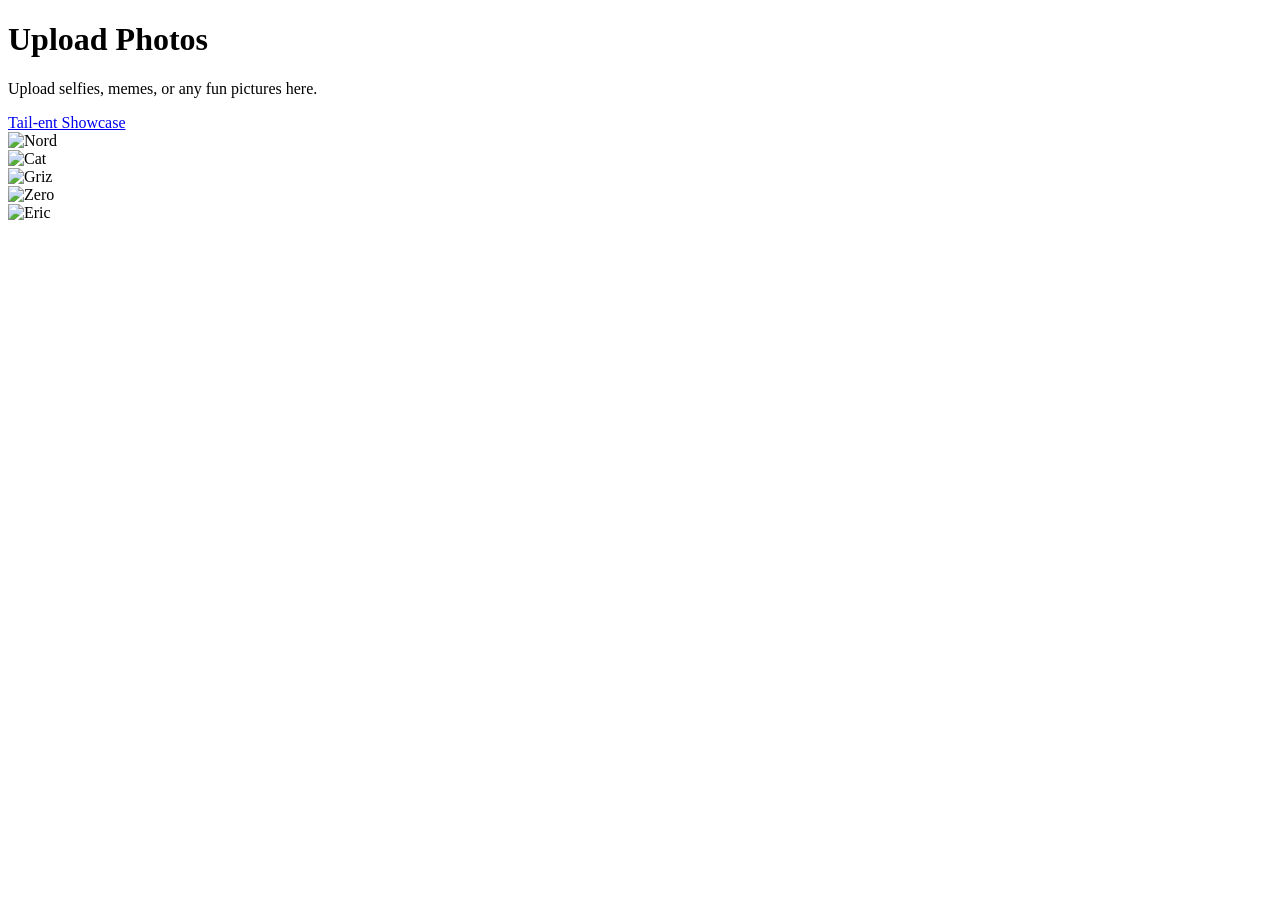
==== src/templates/index.html @ 480c70c9 "feat: add basic HTML templates" ====
<!DOCTYPE html>
<html lang="en">
<head>
    <meta charset="UTF-8">
    <meta name="viewport" content="width=device-width, initial-scale=1.0">
    <title>image-hosting</title>
    <link rel="preconnect" href="https://fonts.googleapis.com">
    <link rel="preconnect" href="https://fonts.gstatic.com" crossorigin>
    <link href="https://fonts.googleapis.com/css2?family=Inter:ital,opsz,wght@0,14..32,100..900;1,14..32,100..900&display=swap"
          rel="stylesheet">
    <link rel="stylesheet" href="../static/css/style.css">
</head>
<body>
<header>
    <div class="header">
        <h1 class="header__title">Upload Photos</h1>
        <p class="header__text">Upload selfies, memes, or any fun pictures here.</p>
    </div>
    <div class="header__button">
        <a href="/upload" class="header__button-btn">Tail-ent Showcase</a>
    </div>
</header>
<main>
        <div class="hero">
            <div class="hero__img">
                <img class="img" src="../static/img/Nord.png" alt="Nord">
            </div>
            <div class="hero__img">
                <img class="img" src="../static/img/Cat.png" alt="Cat">
            </div>
            <div class="hero__img">
                <img class="img" src="../static/img/Griz.png" alt="Griz">
            </div>
            <div class="hero__img">
                <img class="img" src="../static/img/Zero.png" alt="Zero">
            </div>
            <div class="hero__img">
                <img class="img" src="../static/img/Eric.png" alt="Eric">
            </div>
        </div>
    </main>
<script src="../static/js/index.js"></script>
</body>
</html>
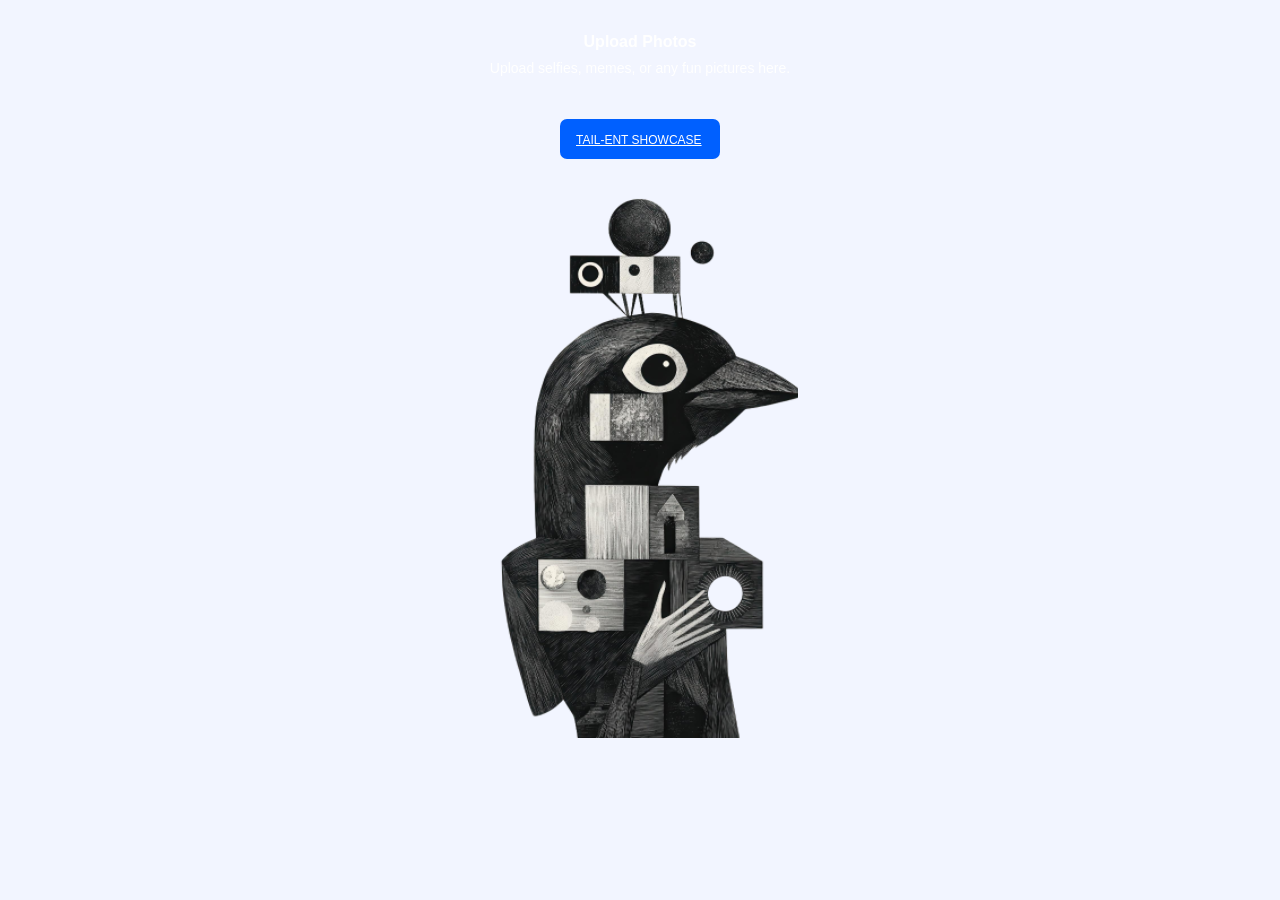
==== commit 13767dab: "feat: add backup script" ====
--- a/src/templates/index.html
+++ b/src/templates/index.html
@@ -41,4 +41,4 @@
     </main>
 <script src="../static/js/index.js"></script>
 </body>
-</html>+</html>
--- a/src/static/css/style.css
+++ b/src/static/css/style.css
@@ -0,0 +1,381 @@
+*,
+*::before,
+*::after {
+    box-sizing: border-box;
+}
+
+ul[class],
+ol[class] {
+    padding: 0;
+    list-style: none;
+}
+
+body,
+h1,
+h2,
+h3,
+h4,
+p,
+ul[class],
+ol[class],
+li,
+figure,
+figcaption {
+    margin: 0;
+}
+
+body {
+    min-height: 100vh;
+    scroll-behavior: smooth;
+    text-rendering: optimizeSpeed;
+    line-height: 1.5;
+    background-color: #F2F5FF;
+    font-family: "Inter", sans-serif;
+    color: rgb(255, 255, 255);
+}
+
+a:not([class]) {
+    text-decoration-skip-ink: auto;
+}
+
+img {
+    max-width: 100%;
+    display: block;
+}
+
+input,
+button,
+textarea,
+select {
+    font: inherit;
+}
+
+
+.header {
+    display: flex;
+    flex-direction: column;
+    align-items: center;
+    padding-top: 30px;
+}
+
+.header__title {
+    text-align: center;
+    font-size: 16px;
+    width: 700px;
+}
+
+.header__text {
+    padding-top: 4px;
+    font-size: 14px;
+}
+
+.header__button {
+    display: flex;
+    justify-content: center;
+    padding-top: 40px;
+}
+
+.header__button-btn {
+    position: absolute;
+    text-transform: uppercase;
+    padding: 12px 16px;
+    font-size: 12px;
+    background-color: rgb(0, 96, 255);
+    color: rgb(255, 255, 255);
+    width: 160px;
+    height: 40px;
+    border: none;
+    border-radius: 7px;
+}
+
+
+.hero {
+    display: flex;
+    justify-content: center;
+    margin-top: 60px;
+}
+
+.hero__img {
+    display: none;
+}
+
+.hero__img.is-visible {
+    display: block;
+}
+
+.img {
+    width: 426px;
+    height: 559px;
+    object-fit: cover;
+}
+
+
+.upload__intro {
+    display: flex;
+    flex-direction: column;
+    align-items: center;
+    padding-top: 30px;
+    text-align: center;
+    color: black;
+}
+
+.upload__title {
+    font-size: 16px;
+    width: 700px;
+}
+
+.upload__description {
+    font-size: 14px;
+    width: 400px;
+}
+
+.upload__tabs {
+    display: flex;
+    justify-content: center;
+    align-items: center;
+    gap: 15px;
+    padding-top: 50px;
+}
+
+.upload__tab {
+    all: unset;
+    font-size: 20px;
+    font-weight: bold;
+    color: rgb(173, 192, 248);
+    cursor: pointer;
+}
+
+.upload__tab--active {
+    color: rgb(0, 96, 255);
+}
+
+.upload__tab:hover {
+    color: rgb(105, 141, 250);
+}
+
+
+.upload__form {
+    display: flex;
+    flex-direction: column;
+    align-items: center;
+    padding-top: 50px;
+}
+
+.upload__dropzone {
+    border: 2px dashed rgb(0, 96, 255);
+    border-radius: 12px;
+    width: 540px;
+    height: 233px;
+    text-align: center;
+    transition: border-color 0.3s ease;
+}
+
+.upload__dropzone.dragover {
+    border-style: solid;
+    border-color: rgb(0, 96, 255);
+}
+
+.upload__icon {
+    display: flex;
+    justify-content: center;
+    align-items: center;
+    padding-top: 33px;
+}
+
+.upload__promt {
+    padding-top: 24px;
+    color: rgb(11, 11, 11);
+}
+
+.upload__info {
+    padding-top: 12px;
+    font-size: 14px;
+    color: rgb(173, 192, 248);
+}
+
+
+.upload__button {
+    padding-top: 30px;
+    padding-bottom: 50px;
+}
+
+.upload__button-btn {
+    display: inline-block;
+    text-align: center;
+    cursor: pointer;
+    color: rgb(255, 255, 255);
+    width: 540px;
+    height: 40px;
+    border-radius: 7px;
+    background-color: rgb(0, 96, 255);
+    padding-top: 7px;
+    border: none;
+}
+
+.upload__container {
+    display: flex;
+    flex-direction: column;
+    align-items: center;
+    margin-bottom: 159px;
+}
+
+.upload__group {
+    display: flex;
+    flex-direction: column;
+    width: 540px;
+}
+
+.upload__title-current {
+    color: black;
+    padding-bottom: 10px;
+    font-size: 16px;
+    text-align: left;
+}
+
+.upload__label {
+    display: flex;
+    align-items: center;
+    justify-content: space-between;
+    width: 100%;
+    height: 62px;
+    border: 1px solid rgb(0, 96, 255);
+    border-radius: 12px;
+    padding: 0 16px;
+    box-sizing: border-box;
+    background-color: white;
+}
+
+.upload__input {
+    flex-grow: 1;
+    border: none;
+    outline: none;
+    font-size: 14px;
+    background-color: transparent;
+    color: black;
+}
+
+.upload__copy {
+    width: 60px;
+    height: 30px;
+    border-radius: 12px;
+    border: none;
+    background-color: rgb(0, 96, 255);
+    color: white;
+    font-size: 12px;
+    cursor: pointer;
+    transition: background-color 0.2s ease;
+}
+
+.upload__copy:hover {
+    background-color: rgb(0, 80, 220);
+}
+
+.upload__message {
+    margin-top: 16px;
+}
+
+
+.file-list-container {
+    max-width: 800px;
+    margin: 0 auto;
+    padding: 20px;
+    border-radius: 8px;
+    margin-bottom: 292px;
+}
+
+.file-list-header,
+.file-list-item {
+    display: flex;
+    justify-content: space-between;
+    align-items: center;
+    padding: 10px 0;
+    border-bottom: 1px solid #eef0f5;
+}
+
+.file-list-item:last-child {
+    border-bottom: none;
+}
+
+.file-list-header {
+    color: #8a96b1;
+    font-size: 14px;
+    font-weight: 500;
+}
+
+.file-col {
+    display: flex;
+    align-items: center;
+}
+
+.file-col-name {
+    flex-basis: 35%;
+}
+
+.file-col-url {
+    flex-basis: 50%;
+    color: #555;
+    font-size: 14px;
+}
+
+.file-col-delete {
+    flex-basis: 10%;
+    justify-content: center;
+}
+
+.file-icon {
+    color: #0060ff;
+    margin-right: 16px;
+    font-size: 20px;
+    display: flex;
+    align-items: center;
+    justify-content: center;
+}
+
+.file-icon img {
+    width: 32px;
+    height: 32px;
+    object-fit: contain;
+    flex-shrink: 0;
+}
+
+.file-col-name img[alt="thumbnail"] {
+    width: 64px;
+    height: 64px;
+    object-fit: cover;
+    flex-shrink: 0;
+    border-radius: 4px;
+    margin-right: 16px;
+}
+
+.file-name {
+    color: #333;
+    font-weight: 500;
+    max-width: 200px;
+    white-space: nowrap;
+    overflow: hidden;
+    text-overflow: ellipsis;
+}
+
+.delete-btn {
+    background: transparent;
+    border: none;
+    border-radius: 50%;
+    cursor: pointer;
+    display: flex;
+    align-items: center;
+    justify-content: center;
+    padding: 0;
+    transition: opacity 0.2s ease;
+    width: 32px;
+    height: 32px;
+}
+
+.delete-btn img {
+    width: 32px;
+    height: 32px;
+    object-fit: contain;
+}
+
+.delete-btn:hover {
+    opacity: 0.7;
+}
